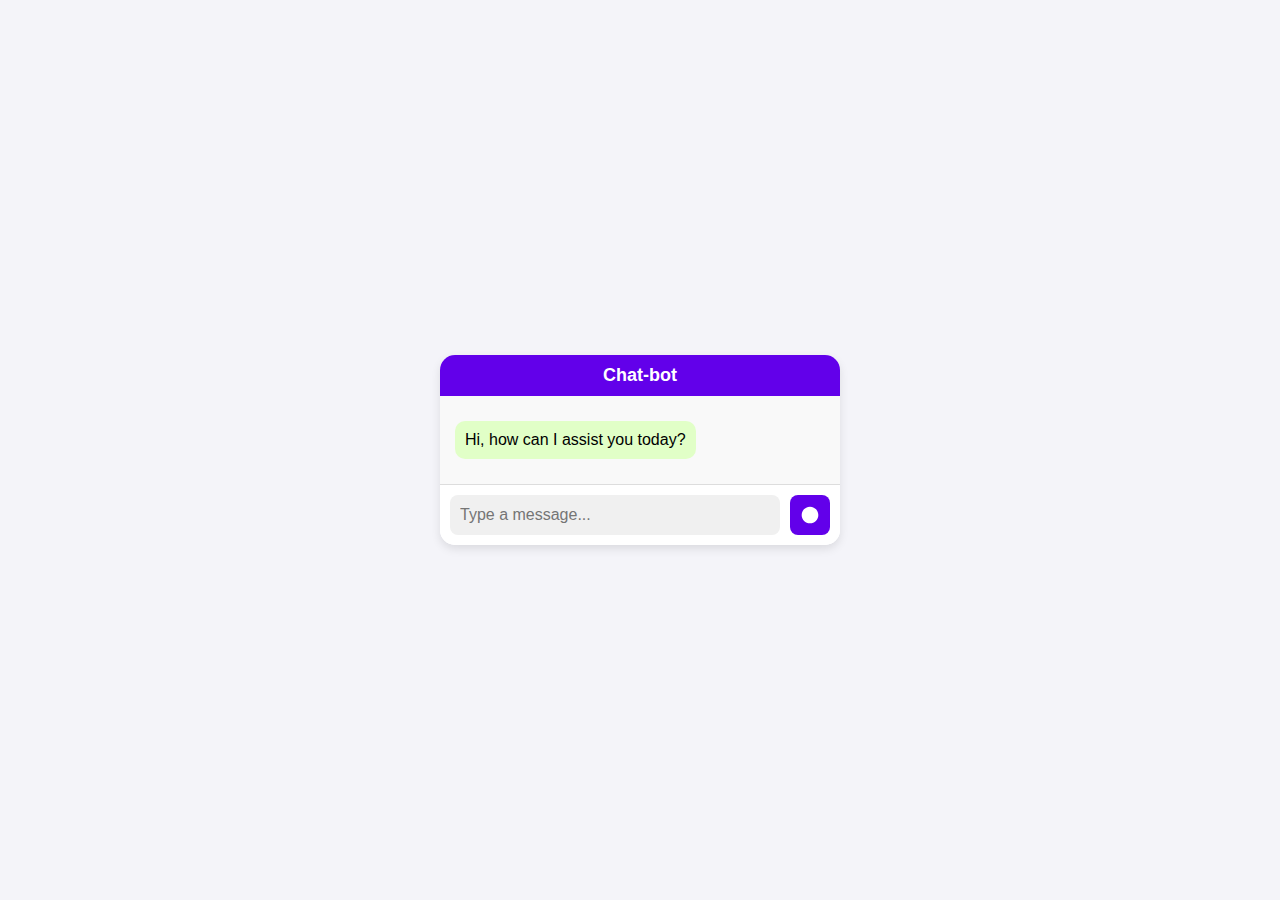
==== ChatBot.html @ 5fdf9f99 "Add chat-bot" ====
<!DOCTYPE html>
<html lang="en">
  <head>
    <meta charset="UTF-8" />
    <meta name="viewport" content="width=device-width, initial-scale=1.0" />
    <title>Responsive Chatbot</title>
    <link rel="stylesheet" href="chatbot.css" />
  </head>
  <body>
    <div class="chat-container">
      <header>
        <h1>Chat-bot</h1>
      </header>
      <div id="chatbox">
        <div class="message bot-message">Hi, how can I assist you today?</div>
      </div>
      <div class="input-area">
        <input type="text" id="user-input" placeholder="Type a message..." />
        <button id="send-btn">
          <svg
            xmlns="http://www.w3.org/2000/svg"
            viewBox="0 0 24 24"
            fill="currentColor"
          >
            <path
              d="M12 2c5.52 0 10 4.48 10 10s-4.48 10-10 10S2 17.52 2 12 6.48 2 12 2zm-1 14.5v-4H8l4.5-4.5L17 12h-3v4.5h-3z"
            ></path>
          </svg>
        </button>
      </div>
    </div>

    <script src="chatBot.js"></script>
  </body>
</html>
---- chatbot.css ----
/* General styling */
body {
  font-family: 'Roboto', sans-serif;
  background-color: #f4f4f9;
  display: flex;
  justify-content: center;
  align-items: center;
  height: 100vh;
  margin: 0;
  padding: 0;
}

.chat-container {
  background-color: #ffffffbb;
  border-radius: 15px;
  width: 90%;
  max-width: 400px;
  box-shadow: 0 4px 10px rgba(0, 0, 0, 0.1);
  display: flex;
  flex-direction: column;
  overflow: hidden;
}

/* Chatbox header styling */
header {
  background-color: #6200ea;
  color: #fff;
  text-align: center;
  padding: 10px;
}

header h1 {
  margin: 0;
  font-size: 18px;
}

/* Chatbox styling */
#chatbox {
  flex-grow: 1;
  padding: 15px;
  overflow-y: auto;
  background-color: #f9f9f9;
}

.message {
  margin: 10px 0;
  padding: 10px;
  border-radius: 10px;
  width: fit-content;
  max-width: 80%;
}

.bot-message {
  background-color: #e1ffc7;
  align-self: flex-start;
}

.user-message {
  background-color: #d1d1f7;
  align-self: flex-end;
}

/* Input area styling */
.input-area {
  display: flex;
  padding: 10px;
  background-color: #fff;
  border-top: 1px solid #ddd;
}

#user-input {
  flex-grow: 1;
  padding: 10px;
  border: none;
  outline: none;
  border-radius: 8px;
  background-color: #f0f0f0;
  font-size: 16px;
}

#send-btn {
  background-color: #6200ea;
  border: none;
  margin-left: 10px;
  padding: 10px;
  border-radius: 8px;
  cursor: pointer;
  display: flex;
  align-items: center;
  justify-content: center;
}

#send-btn svg {
  width: 20px;
  height: 20px;
  fill: #fff;
}

#send-btn:hover {
  background-color: #3700b3;
}

/* Mobile-friendly adjustments */
@media (max-width: 600px) {
  .chat-container {
    width: 100%;
    height: 100%;
    border-radius: 0;
  }

  header h1 {
    font-size: 16px;
  }

  #user-input {
    font-size: 14px;
  }
}

/* Smooth scrolling */
#chatbox {
  scroll-behavior: smooth;
}
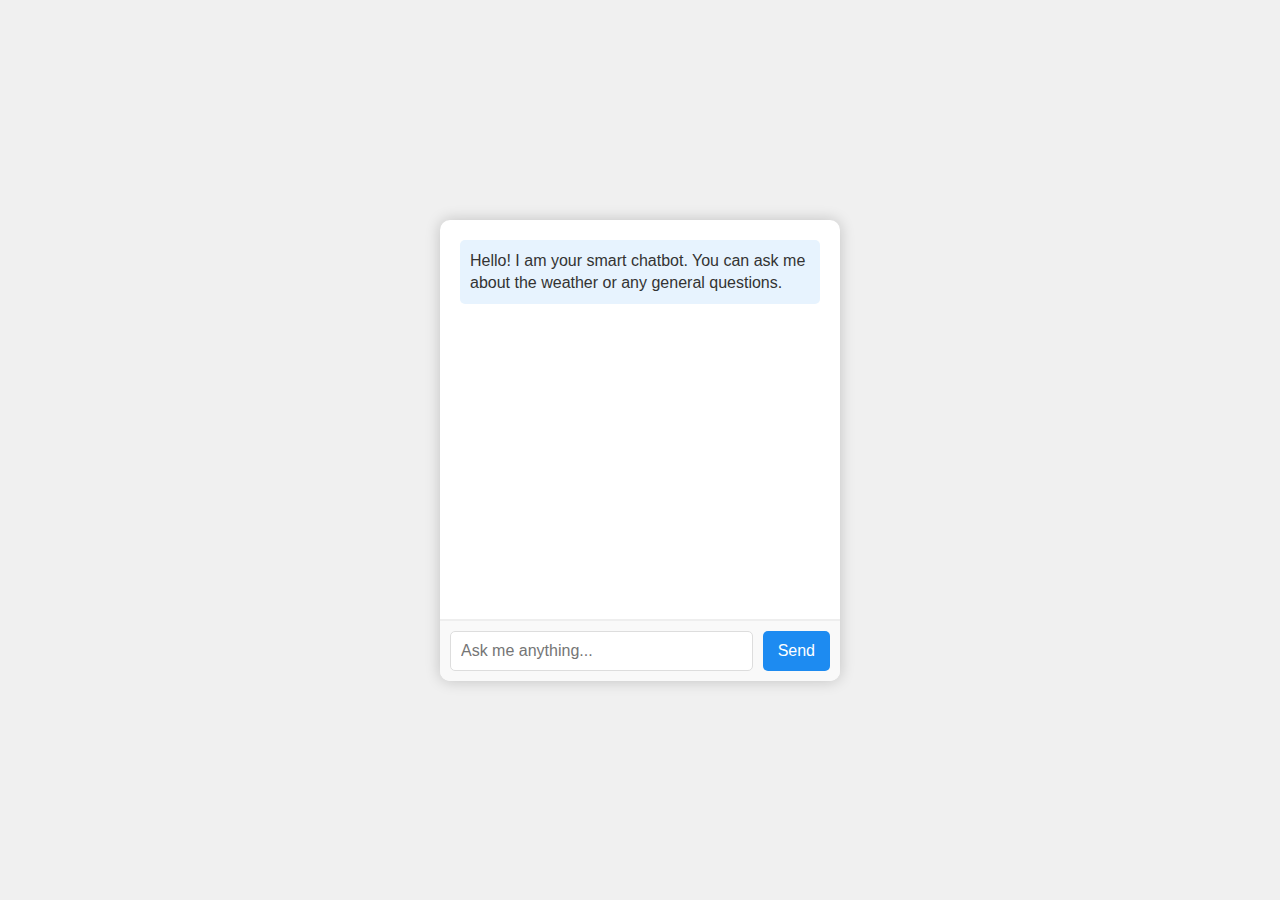
==== commit 737b00f6: "fetch weather API and change its UI" ====
--- a/ChatBot.html
+++ b/ChatBot.html
@@ -3,30 +3,20 @@
   <head>
     <meta charset="UTF-8" />
     <meta name="viewport" content="width=device-width, initial-scale=1.0" />
-    <title>Responsive Chatbot</title>
+    <title>AI-Powered Chatbot</title>
     <link rel="stylesheet" href="chatbot.css" />
   </head>
   <body>
     <div class="chat-container">
-      <header>
-        <h1>Chat-bot</h1>
-      </header>
-      <div id="chatbox">
-        <div class="message bot-message">Hi, how can I assist you today?</div>
+      <div class="chat-box" id="chat-box">
+        <div class="message bot-message">
+          Hello! I am your smart chatbot. You can ask me about the weather or
+          any general questions.
+        </div>
       </div>
       <div class="input-area">
-        <input type="text" id="user-input" placeholder="Type a message..." />
-        <button id="send-btn">
-          <svg
-            xmlns="http://www.w3.org/2000/svg"
-            viewBox="0 0 24 24"
-            fill="currentColor"
-          >
-            <path
-              d="M12 2c5.52 0 10 4.48 10 10s-4.48 10-10 10S2 17.52 2 12 6.48 2 12 2zm-1 14.5v-4H8l4.5-4.5L17 12h-3v4.5h-3z"
-            ></path>
-          </svg>
-        </button>
+        <input type="text" id="user-input" placeholder="Ask me anything..." />
+        <button onclick="sendMessage()">Send</button>
       </div>
     </div>
 
--- a/chatbot.css
+++ b/chatbot.css
@@ -1,123 +1,156 @@
-/* General styling */
+* {
+  margin: 0;
+  padding: 0;
+  box-sizing: border-box;
+}
+
 body {
-  font-family: 'Roboto', sans-serif;
-  background-color: #f4f4f9;
+  font-family: Arial, sans-serif;
+  background-color: #f0f0f0;
   display: flex;
   justify-content: center;
   align-items: center;
   height: 100vh;
-  margin: 0;
-  padding: 0;
+  padding: 10px;
+
 }
 
+/* Chat Container */
 .chat-container {
-  background-color: #ffffffbb;
-  border-radius: 15px;
-  width: 90%;
+  width: 100%;
   max-width: 400px;
-  box-shadow: 0 4px 10px rgba(0, 0, 0, 0.1);
+  background-color: #fff;
+  border-radius: 10px;
+  box-shadow: 0 0 15px rgba(0, 0, 0, 0.2);
+  overflow: hidden;
   display: flex;
   flex-direction: column;
-  overflow: hidden;
 }
 
-/* Chatbox header styling */
-header {
-  background-color: #6200ea;
-  color: #fff;
-  text-align: center;
-  padding: 10px;
+/* Chat Box */
+.chat-box {
+  padding: 20px;
+  height: 400px;
+  overflow-y: auto;
+  border-bottom: 1px solid #eee;
+  position: relative;
+
 }
 
-header h1 {
-  margin: 0;
-  font-size: 18px;
+/* Input Area */
+.input-area {
+  display: flex;
+  border-top: 1px solid #eee;
+  padding: 10px;
+  background-color: #f9f9f9;
+  /* Slightly different background */
 }
 
-/* Chatbox styling */
-#chatbox {
+/* Input Field */
+input[type="text"] {
   flex-grow: 1;
-  padding: 15px;
-  overflow-y: auto;
-  background-color: #f9f9f9;
+  padding: 10px;
+  border: 1px solid #ddd;
+  /* Light border */
+  border-radius: 5px;
+  font-size: 16px;
+  outline: none;
+  transition: border-color 0.3s;
+  /* Smooth transition */
 }
 
+input[type="text"]:focus {
+  border-color: #5cb85c;
+  /* Change border color on focus */
+}
+
+/* Button */
+button {
+  background-color: #1d8bf1;
+  color: white;
+  border: none;
+  border-radius: 5px;
+  padding: 10px 15px;
+  /* Adjusted padding */
+  cursor: pointer;
+  font-size: 16px;
+  margin-left: 10px;
+  transition: background-color 0.3s;
+  /* Smooth transition */
+}
+
+button:hover {
+  background-color: #087ce8;
+}
+
+/* Message Styles */
 .message {
-  margin: 10px 0;
+  margin-bottom: 15px;
+  /* Reduced bottom margin */
   padding: 10px;
-  border-radius: 10px;
-  width: fit-content;
-  max-width: 80%;
+  border-radius: 5px;
+  line-height: 1.4;
+  /* Better readability */
 }
 
 .bot-message {
-  background-color: #e1ffc7;
+  background-color: #e7f3fe;
+  /* Light blue for bot messages */
+  color: #333;
+  /* Darker text for contrast */
   align-self: flex-start;
+  /* Align bot messages to the left */
 }
 
 .user-message {
-  background-color: #d1d1f7;
+  background-color: #5cb85c;
+  /* User's message color */
+  color: white;
+  text-align: right;
+  /* Align user's text to the right */
   align-self: flex-end;
+  /* Align user messages to the right */
 }
 
-/* Input area styling */
-.input-area {
-  display: flex;
-  padding: 10px;
-  background-color: #fff;
-  border-top: 1px solid #ddd;
-}
-
-#user-input {
-  flex-grow: 1;
-  padding: 10px;
-  border: none;
-  outline: none;
-  border-radius: 8px;
-  background-color: #f0f0f0;
-  font-size: 16px;
-}
-
-#send-btn {
-  background-color: #6200ea;
-  border: none;
-  margin-left: 10px;
-  padding: 10px;
-  border-radius: 8px;
-  cursor: pointer;
-  display: flex;
-  align-items: center;
-  justify-content: center;
-}
-
-#send-btn svg {
-  width: 20px;
-  height: 20px;
-  fill: #fff;
-}
-
-#send-btn:hover {
-  background-color: #3700b3;
-}
-
-/* Mobile-friendly adjustments */
-@media (max-width: 600px) {
+/* Responsive Design */
+@media screen and (max-width: 600px) {
   .chat-container {
-    width: 100%;
-    height: 100%;
-    border-radius: 0;
+    width: 95%;
+    /* Full width on smaller screens */
+    height: 90vh;
+    /* Adjust height for better usability */
   }
 
-  header h1 {
-    font-size: 16px;
+  .chat-box {
+    padding: 15px;
+    /* Less padding on smaller screens */
   }
 
-  #user-input {
+  input[type="text"] {
     font-size: 14px;
+    /* Smaller font size for input */
+  }
+
+  button {
+    font-size: 14px;
+    /* Smaller font size for button */
+  }
+
+  .message {
+    font-size: 14px;
+    /* Smaller font size for messages */
   }
 }
 
-/* Smooth scrolling */
-#chatbox {
-  scroll-behavior: smooth;
+/* Scrollbar Styling */
+.chat-box::-webkit-scrollbar {
+  width: 8px;
+  /* Width of scrollbar */
+}
+
+.chat-box::-webkit-scrollbar-thumb {
+  background-color: #5cb85c;
+  /* Color of scrollbar thumb */
+  border-radius: 10px;
+  /* Rounded corners for scrollbar */
 }